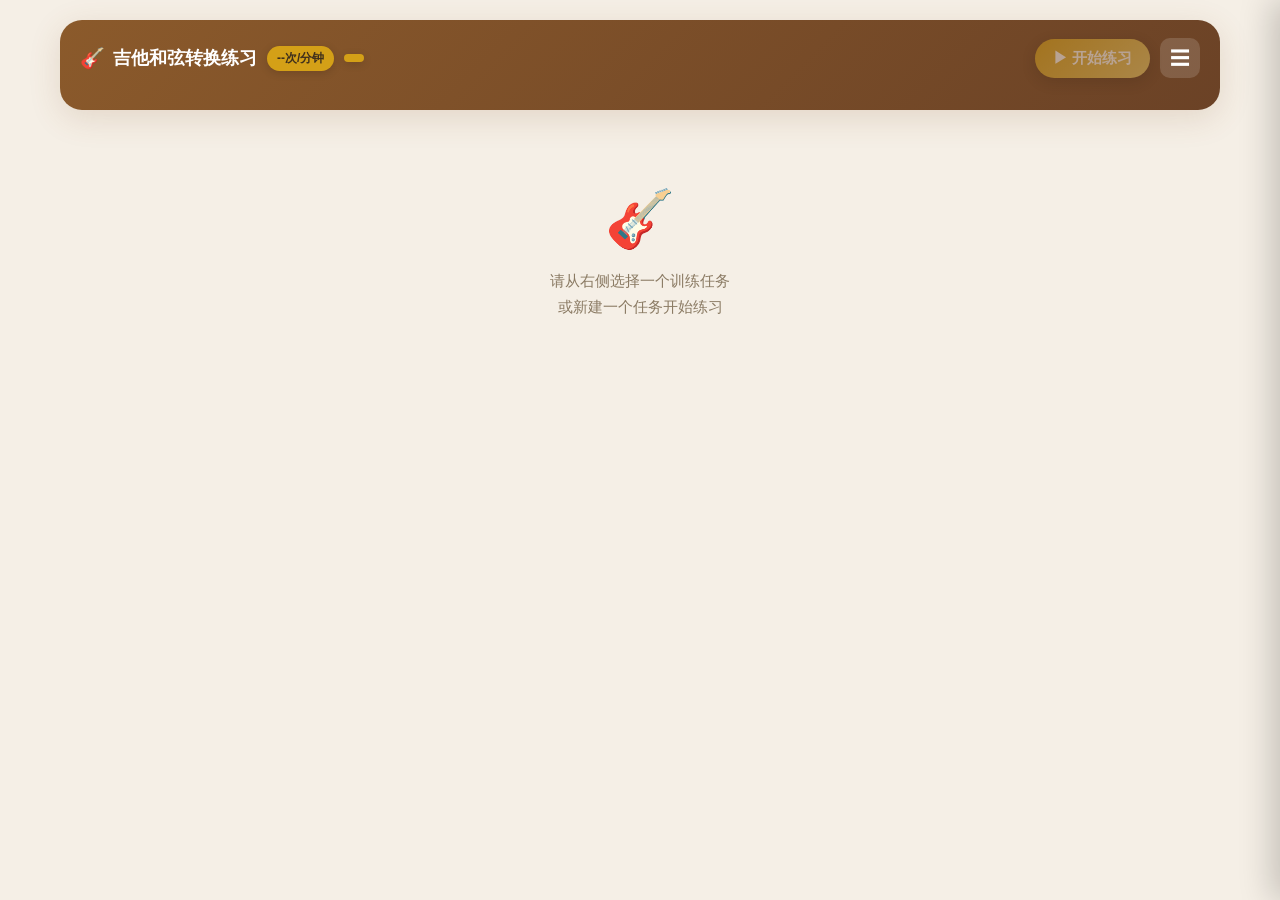
==== src/practice/index.html @ e713f9e7 "dev" ====
<!DOCTYPE html>
<html lang="zh-CN">
<head>
<meta charset="utf-8">
<meta name="viewport" content="width=device-width, initial-scale=1, maximum-scale=1, user-scalable=no, viewport-fit=cover">
<title>吉他和弦转换练习</title>
<link rel="stylesheet" href="css/style.css">
</head>
<body>
<div class="app">
  <!-- ===== 左侧主训练区 ===== -->
  <div class="main-panel">
    <!-- 导航栏 -->
    <div class="navbar">
      <div class="navbar-top">
        <div class="navbar-left">
          <div class="navbar-task-name" id="navbarTaskName">
            <span class="icon">🎸</span>
            <span class="name">吉他和弦转换练习</span>
          </div>
          <span class="speed-tag" id="speedTag">--次/分钟</span>
          <span class="speed-tag mode-tag" id="modeTag"></span>
        </div>

        <div class="navbar-actions">
          <button class="btn-start" id="startBtn" disabled>
            <span class="btn-text">▶ 开始练习</span>
          </button>
          <button class="hamburger" id="hamburgerBtn" title="任务列表">☰</button>
        </div>
      </div>

      <div id="previewSection">
        <div class="preview-label">转换序列</div>
        <div class="preview-list" id="previewList"></div>
      </div>

    </div>

    <!-- 内容区 -->
    <div class="content-area" id="contentArea">
      <div class="content-empty">
        <div class="big-icon">🎸</div>
        <p>请从右侧选择一个训练任务<br>或新建一个任务开始练习</p>
      </div>
    </div>
  </div>


  <!-- ===== 右侧任务面板 ===== -->
  <div class="side-panel" id="sidePanel">
    <div class="side-header">
      <h2>🎸 训练任务</h2>
      <div style="display:flex;gap:8px;align-items:center">
        <button class="btn-new" id="newTaskBtn">＋ 新建任务</button>
        <button class="btn-close-drawer" id="closeDrawerBtn">✕</button>
      </div>
    </div>
    <div class="task-list" id="taskList"></div>
    <div class="io-actions">
      <button id="exportBtn">⬇ 导出</button>
      <button id="importBtn">⬆ 导入</button>
      <input type="file" id="importFile" accept=".json" style="display:none">
    </div>
  </div>
</div>

<!-- ===== 任务编辑弹窗 ===== -->
<div class="modal-overlay" id="taskModal">
  <div class="modal">
    <div class="modal-header">
      <h3 id="modalTitle">新建任务</h3>
      <button class="modal-close" id="modalClose">✕</button>
    </div>
    <div class="modal-body">
      <!-- 任务名称 -->
      <div class="form-group">
        <label class="form-label">任务名称 <span class="req">*</span></label>
        <input type="text" class="input-field" id="f-name" placeholder="例如：C大调常用和弦练习">
      </div>

      <!-- 选择和弦 -->
      <div class="form-group">
        <label class="form-label">选择和弦 <span class="req">*</span></label>
        <div class="chord-selector" id="chordSelector"></div>
        <div class="form-hint">点击和弦选择，支持按调、按三和弦/七和弦分组全选</div>
      </div>

      <!-- 转换模式 -->
      <div class="form-group">
        <label class="form-label">转换模式</label>
        <div class="radio-group">
          <label class="radio-option"><input type="radio" name="f-mode" value="sequential" checked> 顺序转换</label>
          <label class="radio-option"><input type="radio" name="f-mode" value="random"> 随机转换</label>
        </div>
      </div>


      <!-- 编排顺序 -->
      <div class="form-group hidden-field" id="orderField">
        <label class="form-label">编排顺序</label>
        <div class="order-list" id="orderList"></div>
        <div class="form-hint">使用上下箭头调整和弦切换顺序</div>
      </div>

      <!-- 转换速度 -->
      <div class="form-group">
        <label class="form-label">转换速度（次/分钟）</label>
        <input type="number" class="input-field" id="f-speed" min="1" max="300" value="60">
        <div class="form-hint">设置每分钟转换多少次和弦</div>
      </div>

      <!-- 和弦转换预览 -->
      <div class="form-group">
        <label class="form-label">和弦转换预览</label>
        <div class="radio-group">
          <label class="radio-option"><input type="radio" name="f-preview" value="true" checked> 是</label>
          <label class="radio-option"><input type="radio" name="f-preview" value="false"> 否</label>
        </div>
      </div>

      <!-- 预览内容 -->

      <div class="form-group hidden-field" id="previewContentField">
        <label class="form-label">预览内容</label>
        <div class="checkbox-group" id="previewContentGroup">
          <label class="checkbox-item"><input type="checkbox" value="name" checked> 名称</label>
          <label class="checkbox-item"><input type="checkbox" value="fingering"> 指法</label>
        </div>
      </div>

      <!-- 显示和弦内容 -->
      <div class="form-group">
        <label class="form-label">显示和弦内容</label>
        <div class="radio-group vertical">
          <label class="radio-option"><input type="radio" name="f-displayMode" value="simple"> 简化（调式、级数、属性、名称）</label>
          <label class="radio-option"><input type="radio" name="f-displayMode" value="detail" checked> 详细</label>
        </div>
      </div>

      <!-- 选择具体内容 -->
      <div class="form-group hidden-field" id="displayContentFieldGroup">
        <label class="form-label">选择具体内容</label>
        <div class="checkbox-group vertical" id="displayContentField">
          <label class="checkbox-item"><input type="checkbox" value="basic" checked> 基本属性（调式、级数、属性、调式音阶）</label>
          <label class="checkbox-item"><input type="checkbox" value="detail" checked> 详细解析（构成音、根音、指法）</label>
          <label class="checkbox-item"><input type="checkbox" value="arpeggio" checked> 分解和弦</label>
        </div>
      </div>


    </div>
    <div class="modal-footer">
      <button class="btn-cancel" id="modalCancel">取消</button>
      <button class="btn-save" id="modalSave">保存任务</button>
    </div>
  </div>
</div>

<!-- 提示 toast -->
<div class="toast" id="toast"></div>

<script src="js/data.js"></script>
<script src="js/audio.js"></script>
<script src="js/app.js"></script>
</body>
</html>
---- src/practice/css/style.css ----
:root{
  --wood:#8B5A2B;--wood-dark:#6B4226;--wood-light:#A0522D;--amber:#D4A017;--amber-light:#E8C96A;
  --bg:#F5EFE6;--bg-warm:#EFE6D8;--card:#FFF8F0;--text:#3E2F1C;--text-secondary:#8A7A63;
  --green:#4C8C4A;--red:#C0392B;--shadow:0 4px 20px rgba(139,90,43,.10);--shadow-lg:0 8px 32px rgba(139,90,43,.16);
  --radius:16px;--radius-lg:22px;
}
*{box-sizing:border-box;margin:0;padding:0}
html,body{font-family:-apple-system,BlinkMacSystemFont,"PingFang SC","Hiragino Sans GB","Microsoft YaHei",sans-serif;color:var(--text);background:var(--bg);min-height:100vh;-webkit-font-smoothing:antialiased}
button{font-family:inherit;cursor:pointer;-webkit-tap-highlight-color:transparent}
input,select{font-family:inherit}
.app{max-width:1200px;margin:0 auto;min-height:100vh;display:flex;gap:20px;padding:20px}
@media(max-width:900px){.app{padding:12px;gap:12px}}
.main-panel{flex:1;min-width:0;display:flex;flex-direction:column;gap:16px}
@media(max-width:900px){.main-panel{width:100%}}
.panel{background:var(--card);border-radius:var(--radius-lg);box-shadow:var(--shadow);border:1px solid rgba(139,90,43,.12);padding:20px}
.panel-title{font-size:15px;font-weight:700;color:var(--wood-dark);display:flex;align-items:center;gap:8px;margin-bottom:14px}
.panel-title .dot{width:8px;height:8px;background:var(--amber);border-radius:50%;flex-shrink:0}
.navbar{background:linear-gradient(135deg,var(--wood) 0%,var(--wood-dark) 100%);border-radius:var(--radius-lg);padding:18px 20px;color:#fff;box-shadow:var(--shadow-lg)}
.navbar-top{display:flex;align-items:center;justify-content:space-between;gap:12px;margin-bottom:14px}
.navbar-left{display:flex;align-items:center;gap:10px;min-width:0;flex:1}
.navbar-task-name{font-size:18px;font-weight:800;display:flex;align-items:center;gap:8px;min-width:0;overflow:hidden;text-overflow:ellipsis;white-space:nowrap}
.navbar-task-name .icon{font-size:20px}
.navbar-task-name .name{overflow:hidden;text-overflow:ellipsis;white-space:nowrap}
.navbar-actions{display:flex;align-items:center;gap:10px;flex-shrink:0}
/* 转换速度 tag 标签 */
.speed-tag{flex-shrink:0;background:var(--amber);color:#3E2F1C;font-size:12px;font-weight:800;padding:4px 10px;border-radius:999px;white-space:nowrap;box-shadow:0 2px 8px rgba(0,0,0,.15)}

.hamburger{display:flex;background:rgba(255,255,255,.15);border:none;color:#fff;width:40px;height:40px;border-radius:10px;font-size:20px;align-items:center;justify-content:center;flex-shrink:0}
.hamburger:hover{background:rgba(255,255,255,.25)}


.preview-label{font-size:12px;color:rgba(255,255,255,.7);margin-bottom:8px;font-weight:600}
.preview-list{display:flex;gap:8px;overflow-x:auto;padding-bottom:4px}
.preview-list::-webkit-scrollbar{height:4px}
.preview-list::-webkit-scrollbar-thumb{background:rgba(255,255,255,.3);border-radius:4px}
.preview-item{flex-shrink:0;background:rgba(255,255,255,.12);border:2px solid transparent;border-radius:12px;padding:8px 10px;text-align:center;min-width:56px;transition:all .2s ease}
.preview-item.active{background:var(--amber);border-color:#fff;color:#3E2F1C}
.preview-item .p-name{font-size:15px;font-weight:800}
.preview-item .p-finger{font-size:11px;color:rgba(255,255,255,.85);margin-top:2px;font-family:monospace}
.preview-item.active .p-finger{color:#3E2F1C}
/* 预览项内的和弦图（缩小显示） */
.preview-item .p-finger .chord-diagram{width:64px;background:rgba(255,255,255,.15);border-color:rgba(255,255,255,.25);padding:2px}
.preview-item .p-finger .chord-diagram .cd-name{font-size:8px;fill:currentColor}
.preview-item .p-finger .chord-diagram .cd-nut{stroke:currentColor;stroke-width:3}
.preview-item .p-finger .chord-diagram .cd-fret{stroke:currentColor;stroke-width:1}
.preview-item .p-finger .chord-diagram .cd-string{stroke:currentColor;stroke-width:1}
.preview-item .p-finger .chord-diagram .cd-dot{fill:currentColor;stroke:currentColor}
.preview-item .p-finger .chord-diagram .cd-finger{font-size:6px;fill:var(--wood-dark)}
.preview-item .p-finger .chord-diagram .cd-xo{font-size:8px}
.preview-item .p-finger .chord-diagram .cd-fretnum{font-size:6px;fill:currentColor}
.content-area{flex:1;display:flex;flex-direction:column;gap:16px}
.content-empty{text-align:center;padding:60px 20px;color:var(--text-secondary)}
.content-empty .big-icon{font-size:56px;margin-bottom:16px}
.content-empty p{font-size:15px;line-height:1.7}
/* ===== 简化模式卡片（居中放大） ===== */
.simple-card{background:linear-gradient(135deg,var(--wood-light) 0%,var(--wood) 100%);border-radius:var(--radius-lg);color:#fff;box-shadow:var(--shadow-lg);padding:48px 32px;text-align:center;max-width:520px;margin:0 auto;width:100%}
.simple-card .simple-name{font-size:72px;font-weight:900;line-height:1;margin-bottom:20px}
.simple-card .simple-meta{display:flex;justify-content:center;gap:10px;flex-wrap:wrap}
.simple-card .simple-meta .tag{background:rgba(255,255,255,.2);padding:6px 14px;border-radius:999px;font-size:15px;font-weight:700}

/* ===== 基本属性卡片（顶部横向） ===== */
.basic-card{background:linear-gradient(135deg,var(--wood-light) 0%,var(--wood) 100%);border-radius:var(--radius-lg);color:#fff;box-shadow:var(--shadow);padding:20px}

.basic-card .basic-head{display:flex;align-items:center;gap:16px;flex-wrap:wrap}
.basic-card .chord-name{font-size:40px;font-weight:900;line-height:1}
.basic-card .chord-meta{font-size:13px;color:rgba(255,255,255,.9);line-height:1.6}
.basic-card .chord-meta .tag{display:inline-block;background:rgba(255,255,255,.2);padding:2px 8px;border-radius:6px;margin-right:6px;font-weight:600}
.basic-card .basic-scale{display:flex;align-items:center;gap:12px;margin-top:14px;padding-top:14px;border-top:1px solid rgba(255,255,255,.2);flex-wrap:wrap}
.basic-card .bs-label{font-size:13px;font-weight:700;color:rgba(255,255,255,.9);white-space:nowrap}
.basic-card .scale-chips{display:flex;flex-wrap:wrap;gap:6px}
.basic-card .scale-chip{background:rgba(255,255,255,.15);border:1px solid rgba(255,255,255,.25);border-radius:8px;padding:4px 10px;font-size:13px;font-weight:600;color:#fff}
.basic-card .scale-chip.root{background:var(--amber);color:#3E2F1C;border-color:var(--amber)}

/* ===== 详细解析 + 分解和弦 布局 ===== */
.detail-layout{display:grid;gap:16px;align-items:start}
.detail-layout.two{grid-template-columns:minmax(0,3fr) minmax(0,2fr)}
.detail-layout.single{grid-template-columns:1fr;max-width:640px;margin:0 auto;width:100%}
.dl-left{min-width:0}
.dl-right{min-width:0}
.dl-center{min-width:0}
@media(max-width:700px){.detail-layout.two{grid-template-columns:1fr}}
.info-card{background:var(--card);border-radius:var(--radius);box-shadow:var(--shadow);border:1px solid rgba(139,90,43,.12);padding:16px}
/* 详细解析卡片 */
.detail-card .detail-body{display:flex;flex-direction:column;gap:16px}
.detail-card .df-title,.detail-card .dt-title{font-size:13px;font-weight:700;color:var(--wood-dark);margin-bottom:8px}
.detail-card .detail-tones .tone-chips{display:flex;flex-wrap:wrap;gap:6px}
/* 分解和弦卡片 */
.arpeggio-card .arpeggio-list{display:flex;flex-direction:column;gap:10px}

.tone-chip .t-note{font-size:14px;font-weight:800;color:var(--wood-dark)}
.tone-chip .t-num{font-size:11px;color:var(--text-secondary)}
.root-display{display:flex;align-items:center;gap:14px}
.root-note{width:52px;height:52px;background:linear-gradient(135deg,var(--amber) 0%,var(--amber-light) 100%);border-radius:50%;display:flex;align-items:center;justify-content:center;font-size:22px;font-weight:900;color:#3E2F1C;box-shadow:0 4px 12px rgba(212,160,23,.3);flex-shrink:0}
.root-info{font-size:14px;line-height:1.6;flex:1;min-width:0}
.root-info .strong{font-weight:800;color:var(--wood-dark)}
/* 竖向根音弦位指示器：6根竖线，从左到右 6弦→1弦，从粗到细，根音弦高亮 */
.root-strings-v{display:flex;align-items:flex-end;gap:8px;padding:6px 4px}
.rsv-string{display:flex;flex-direction:column;align-items:center;gap:6px;flex:1;min-width:0}
.rsv-string .rsv-line{width:100%;height:64px;border-radius:4px;background:var(--bg-warm);border:1px solid rgba(139,90,43,.2);transition:all .2s ease}
/* 从粗到细：6弦最粗，1弦最细 */
.rsv-string:nth-child(1) .rsv-line{width:9px}
.rsv-string:nth-child(2) .rsv-line{width:8px}
.rsv-string:nth-child(3) .rsv-line{width:7px}
.rsv-string:nth-child(4) .rsv-line{width:6px}
.rsv-string:nth-child(5) .rsv-line{width:5px}
.rsv-string:nth-child(6) .rsv-line{width:4px}
.rsv-string .rsv-label{font-size:11px;font-weight:700;color:var(--text-secondary)}
.rsv-string.active .rsv-line{background:linear-gradient(135deg,var(--amber) 0%,var(--amber-light) 100%);border-color:var(--amber);box-shadow:0 2px 10px rgba(212,160,23,.5)}
.rsv-string.active .rsv-label{color:var(--wood-dark);font-weight:800}
.rsv-string .rsv-mark{font-size:16px;line-height:1;animation:pulse 1.2s ease-in-out infinite}
@keyframes pulse{0%,100%{transform:scale(1)}50%{transform:scale(1.25)}}
.root-tip{font-size:14px;font-weight:700;color:var(--wood-dark);background:var(--bg-warm);border:1px solid rgba(139,90,43,.15);border-radius:10px;padding:8px 12px;display:inline-block}
.root-tip .strong{color:var(--amber);font-size:16px}
/* 指法卡片内的根音区块 */
.fingering-root{margin-top:16px;padding-top:14px;border-top:1px dashed rgba(139,90,43,.2)}
.fingering-root .fr-title{font-size:13px;font-weight:700;color:var(--wood-dark);margin-bottom:10px;display:flex;align-items:center;gap:6px}


.fingering-wrap{display:flex;gap:20px;align-items:flex-start;flex-wrap:wrap}
.fingering-num{font-family:monospace;font-size:14px;font-weight:700;color:var(--wood-dark);background:var(--bg-warm);padding:6px 10px;border-radius:8px;border:1px solid rgba(139,90,43,.15)}
.fingering-num .muted{color:var(--text-secondary);font-weight:400}

/* ===== 标准和弦图（SVG） ===== */
.chord-diagram{width:150px;height:auto;flex-shrink:0;background:var(--bg-warm);border:1px solid rgba(139,90,43,.15);border-radius:12px;padding:4px}
.chord-diagram .cd-name{font-size:13px;font-weight:800;fill:var(--wood-dark)}
.chord-diagram .cd-nut{stroke:var(--wood-dark);stroke-width:4}
.chord-diagram .cd-fret{stroke:var(--wood-dark);stroke-width:1.5}
.chord-diagram .cd-string{stroke:var(--wood-dark);stroke-width:1.2}
.chord-diagram .cd-dot{fill:var(--wood);stroke:var(--wood-dark);stroke-width:1}
.chord-diagram .cd-finger{font-size:9px;font-weight:700;fill:#fff;text-anchor:middle}
.chord-diagram .cd-xo{font-size:13px;font-weight:700}
.chord-diagram .cd-x{fill:var(--red)}
.chord-diagram .cd-o{fill:var(--green)}
.chord-diagram .cd-fretnum{font-size:10px;font-weight:700;fill:var(--text-secondary)}
.fingering-legend{display:flex;flex-direction:column;gap:6px;font-size:12px;color:var(--text);line-height:1.5;padding-top:2px}
.fingering-legend .fl-title{font-size:13px;font-weight:800;color:var(--wood-dark);margin-bottom:2px}
.fingering-legend .fl-row{display:flex;align-items:center;gap:6px}
.fingering-legend .fl-sym{display:inline-flex;align-items:center;justify-content:center;min-width:18px;height:18px;border-radius:50%;font-size:11px;font-weight:700;background:var(--bg-warm);border:1px solid rgba(139,90,43,.2)}
.fingering-legend .fl-sym.cd-x{color:var(--red);background:transparent;border:none;font-size:13px}
.fingering-legend .fl-sym.cd-o{color:var(--green);background:transparent;border:none;font-size:13px}
.fingering-legend .fl-sym.cd-dot-s{color:var(--wood);background:transparent;border:none;font-size:13px}
.fingering-legend .fl-text{font-family:monospace;font-size:12px;color:var(--text-secondary);margin-top:4px;background:var(--bg-warm);padding:4px 8px;border-radius:6px;display:inline-block}

.arpeggio-list{display:flex;flex-direction:column;gap:10px}
.arpeggio-item{border:1px solid rgba(139,90,43,.15);border-radius:10px;padding:10px 12px;background:var(--bg-warm)}
.arpeggio-item .a-head{display:flex;align-items:center;justify-content:space-between;gap:8px;margin-bottom:6px}
.arpeggio-item .a-name{font-size:14px;font-weight:800;color:var(--wood-dark)}
.arpeggio-item .a-desc{font-size:12px;color:var(--text-secondary);line-height:1.5}
.play-btn{background:var(--wood);color:#fff;border:none;border-radius:8px;padding:6px 12px;font-size:13px;font-weight:700;display:flex;align-items:center;gap:4px;transition:all .2s ease;flex-shrink:0}
.play-btn:hover{background:var(--wood-dark)}
.play-btn.playing{background:var(--amber);color:#3E2F1C}
.btn-start{padding:10px 18px;font-size:15px;font-weight:800;color:#fff;background:linear-gradient(135deg,var(--amber) 0%,var(--amber-light) 100%);border:none;border-radius:999px;box-shadow:0 4px 14px rgba(0,0,0,.2);transition:all .3s ease;display:flex;align-items:center;justify-content:center;gap:6px;white-space:nowrap}
.btn-start:hover:not(:disabled){transform:translateY(-1px);box-shadow:0 6px 18px rgba(0,0,0,.25)}
.btn-start:active:not(:disabled){transform:translateY(0)}
.btn-start:disabled{opacity:.5;cursor:not-allowed}
.btn-start.paused{background:linear-gradient(135deg,var(--wood) 0%,var(--wood-dark) 100%);color:#fff}
.side-panel{position:fixed;top:0;right:0;bottom:0;width:340px;background:var(--bg);box-shadow:-8px 0 32px rgba(0,0,0,.2);padding:16px;transform:translateX(100%);transition:transform .3s ease;z-index:100;overflow-y:auto;display:flex;flex-direction:column;gap:16px}

.side-panel.open{transform:translateX(0)}
@media(max-width:600px){.side-panel{width:85%;max-width:340px}}

.side-header{display:flex;align-items:center;justify-content:space-between;gap:8px}
.side-header h2{font-size:18px;font-weight:800;color:var(--wood-dark);display:flex;align-items:center;gap:8px}
.btn-new{background:var(--wood);color:#fff;border:none;border-radius:10px;padding:8px 14px;font-size:14px;font-weight:700;display:flex;align-items:center;gap:4px;transition:all .2s ease}
.btn-new:hover{background:var(--wood-dark)}
.btn-close-drawer{display:flex;background:var(--bg-warm);border:1px solid rgba(139,90,43,.15);color:var(--text);width:36px;height:36px;border-radius:10px;font-size:18px;align-items:center;justify-content:center}
.btn-close-drawer:hover{background:var(--wood);color:#fff}

.task-list{display:flex;flex-direction:column;gap:10px}
.task-item{background:var(--card);border:2px solid rgba(139,90,43,.12);border-radius:var(--radius);padding:14px;cursor:pointer;transition:all .2s ease}
.task-item:hover{border-color:var(--wood-light)}
.task-item.active{border-color:var(--amber);background:#FFFDF6}
.task-item .t-head{display:flex;align-items:center;justify-content:space-between;gap:8px;margin-bottom:8px}
.task-item .t-name{font-size:15px;font-weight:800;color:var(--wood-dark);overflow:hidden;text-overflow:ellipsis;white-space:nowrap}
.task-item .t-actions{display:flex;gap:4px;flex-shrink:0}
.task-item .t-actions button{background:var(--bg-warm);border:1px solid rgba(139,90,43,.15);border-radius:8px;width:30px;height:30px;font-size:14px;color:var(--text-secondary);transition:all .2s ease}
.task-item .t-actions button:hover{background:var(--wood);color:#fff}
.task-item .t-actions button.del:hover{background:var(--red)}
.task-item .t-meta{font-size:12px;color:var(--text-secondary);line-height:1.6}
.task-item .t-meta .chips{display:flex;flex-wrap:wrap;gap:4px;margin-top:6px}
.task-item .t-meta .chip{background:var(--bg-warm);border-radius:6px;padding:2px 6px;font-size:11px;font-weight:600}
.task-empty{text-align:center;padding:40px 20px;color:var(--text-secondary);font-size:14px;line-height:1.7}
.task-empty .icon{font-size:40px;margin-bottom:10px}
.io-actions{display:flex;gap:8px}
.io-actions button{flex:1;background:var(--bg-warm);border:1px solid rgba(139,90,43,.2);border-radius:10px;padding:10px;font-size:13px;font-weight:700;color:var(--wood-dark);transition:all .2s ease}
.io-actions button:hover{background:var(--wood);color:#fff}
.modal-overlay{position:fixed;top:0;left:0;right:0;bottom:0;background:rgba(62,47,28,.5);z-index:200;display:none;align-items:center;justify-content:center;padding:16px}
.modal-overlay.open{display:flex}
.modal{background:var(--card);border-radius:var(--radius-lg);width:100%;max-width:560px;max-height:90vh;overflow-y:auto;box-shadow:var(--shadow-lg);animation:fadeInUp .3s ease}
@keyframes fadeInUp{from{opacity:0;transform:translateY(24px)}to{opacity:1;transform:translateY(0)}}
.modal-header{position:sticky;top:0;background:var(--card);padding:18px 20px;border-bottom:1px solid rgba(139,90,43,.12);display:flex;align-items:center;justify-content:space-between;z-index:2}
.modal-header h3{font-size:18px;font-weight:800;color:var(--wood-dark)}
.modal-close{background:var(--bg-warm);border:none;border-radius:8px;width:32px;height:32px;font-size:16px;color:var(--text-secondary)}
.modal-body{padding:20px}
.modal-footer{position:sticky;bottom:0;background:var(--card);padding:16px 20px;border-top:1px solid rgba(139,90,43,.12);display:flex;gap:12px}
.modal-footer button{flex:1;padding:12px;border-radius:12px;font-size:15px;font-weight:700;border:none}
.btn-save{background:var(--wood);color:#fff}
.btn-save:hover{background:var(--wood-dark)}
.btn-cancel{background:var(--bg-warm);color:var(--text);border:1px solid rgba(139,90,43,.15)!important}
.form-group{margin-bottom:18px}
.form-label{display:block;font-size:14px;font-weight:700;color:var(--text);margin-bottom:8px}
.form-label .req{color:var(--red)}
.form-hint{font-size:12px;color:var(--text-secondary);margin-top:4px;line-height:1.5}
.input-field{width:100%;padding:12px 14px;font-size:15px;font-weight:500;color:var(--text);background:var(--bg);border:2px solid #E8E0D2;border-radius:12px;outline:none;transition:border-color .2s ease,box-shadow .2s ease}
.input-field:focus{border-color:var(--wood-light);box-shadow:0 0 0 3px rgba(139,90,43,.1)}
.radio-group{display:flex;gap:16px}
.radio-group.vertical{flex-direction:column;gap:10px}
.radio-option{display:flex;align-items:center;gap:6px;cursor:pointer;font-size:14px}
.radio-option input{accent-color:var(--wood);width:16px;height:16px}
.chord-selector{border:1px solid rgba(139,90,43,.15);border-radius:12px;overflow:hidden}
.cs-group{border-bottom:1px solid rgba(139,90,43,.1)}
.cs-group:last-child{border-bottom:none}
.cs-group-head{display:flex;align-items:center;justify-content:space-between;padding:10px 12px;background:var(--bg-warm);cursor:pointer}
.cs-group-head .g-label{font-size:13px;font-weight:700;color:var(--wood-dark)}
.cs-group-head .g-label .g-sub{font-size:11px;color:var(--text-secondary);font-weight:400;margin-left:6px}
.cs-group-head .g-select-all{font-size:12px;color:var(--wood);font-weight:700}

/* ===== 子组（三和弦/七和弦） ===== */
.cs-subgroup{border-top:1px dashed rgba(139,90,43,.12)}
.cs-subgroup-head{display:flex;align-items:center;justify-content:space-between;padding:8px 12px 0}
.cs-subgroup-head .sg-label{font-size:12px;font-weight:700;color:var(--text-secondary)}
.cs-subgroup-head .g-select-all{font-size:12px;color:var(--wood);font-weight:700}

/* 全选按钮状态 */
.g-select-all{cursor:pointer;user-select:none;padding:2px 6px;border-radius:6px;transition:all .15s ease}
.g-select-all:hover{background:rgba(139,90,43,.1)}
.g-select-all.sg-all{color:var(--green);font-weight:800}
.g-select-all.sg-part{color:var(--amber);font-weight:800}
.g-select-all.sg-none{color:var(--text-secondary);font-weight:600}

.cs-chords{display:flex;flex-wrap:wrap;gap:6px;padding:10px 12px}
.cs-chord{border:2px solid rgba(139,90,43,.2);background:var(--card);border-radius:8px;padding:6px 12px;font-size:14px;font-weight:700;color:var(--text);cursor:pointer;transition:all .15s ease;user-select:none}
.cs-chord.selected{background:var(--wood);border-color:var(--wood);color:#fff}
.cs-chord:hover{border-color:var(--wood-light)}
.order-list{display:flex;flex-direction:column;gap:6px}
.order-item{display:flex;align-items:center;gap:8px;background:var(--bg-warm);border:1px solid rgba(139,90,43,.15);border-radius:10px;padding:8px 10px}
.order-item .o-index{width:24px;height:24px;background:var(--wood);color:#fff;border-radius:50%;display:flex;align-items:center;justify-content:center;font-size:12px;font-weight:700;flex-shrink:0}
.order-item .o-name{flex:1;font-size:14px;font-weight:700}
.order-item .o-arrows{display:flex;gap:4px}
.order-item .o-arrows button{background:var(--card);border:1px solid rgba(139,90,43,.2);border-radius:6px;width:28px;height:28px;font-size:13px;color:var(--wood-dark)}
.order-item .o-arrows button:disabled{opacity:.3;cursor:not-allowed}
.order-empty{font-size:13px;color:var(--text-secondary);padding:8px}
.checkbox-group{display:flex;flex-wrap:wrap;gap:8px}
.checkbox-group.vertical{flex-direction:column;align-items:stretch}
.checkbox-group.vertical .checkbox-item{width:100%}
.checkbox-item{display:flex;align-items:center;gap:6px;background:var(--bg-warm);border:1px solid rgba(139,90,43,.15);border-radius:8px;padding:8px 12px;font-size:13px;font-weight:600;cursor:pointer;user-select:none}

.checkbox-item input{accent-color:var(--wood);width:15px;height:15px}
.checkbox-item.checked{background:var(--wood);color:#fff;border-color:var(--wood)}
.checkbox-item.checked input{accent-color:#fff}
.hidden-field{display:none}
.toast{position:fixed;top:20px;left:50%;transform:translateX(-50%);background:var(--wood-dark);color:#fff;padding:12px 20px;border-radius:12px;font-size:14px;font-weight:600;box-shadow:var(--shadow-lg);z-index:300;opacity:0;transition:opacity .3s ease;pointer-events:none;max-width:90%;text-align:center}
.toast.show{opacity:1}
.toast.error{background:var(--red)}
@media(max-width:600px){.panel{padding:14px}.chord-hero .chord-name{font-size:32px}.navbar{padding:14px 16px}}
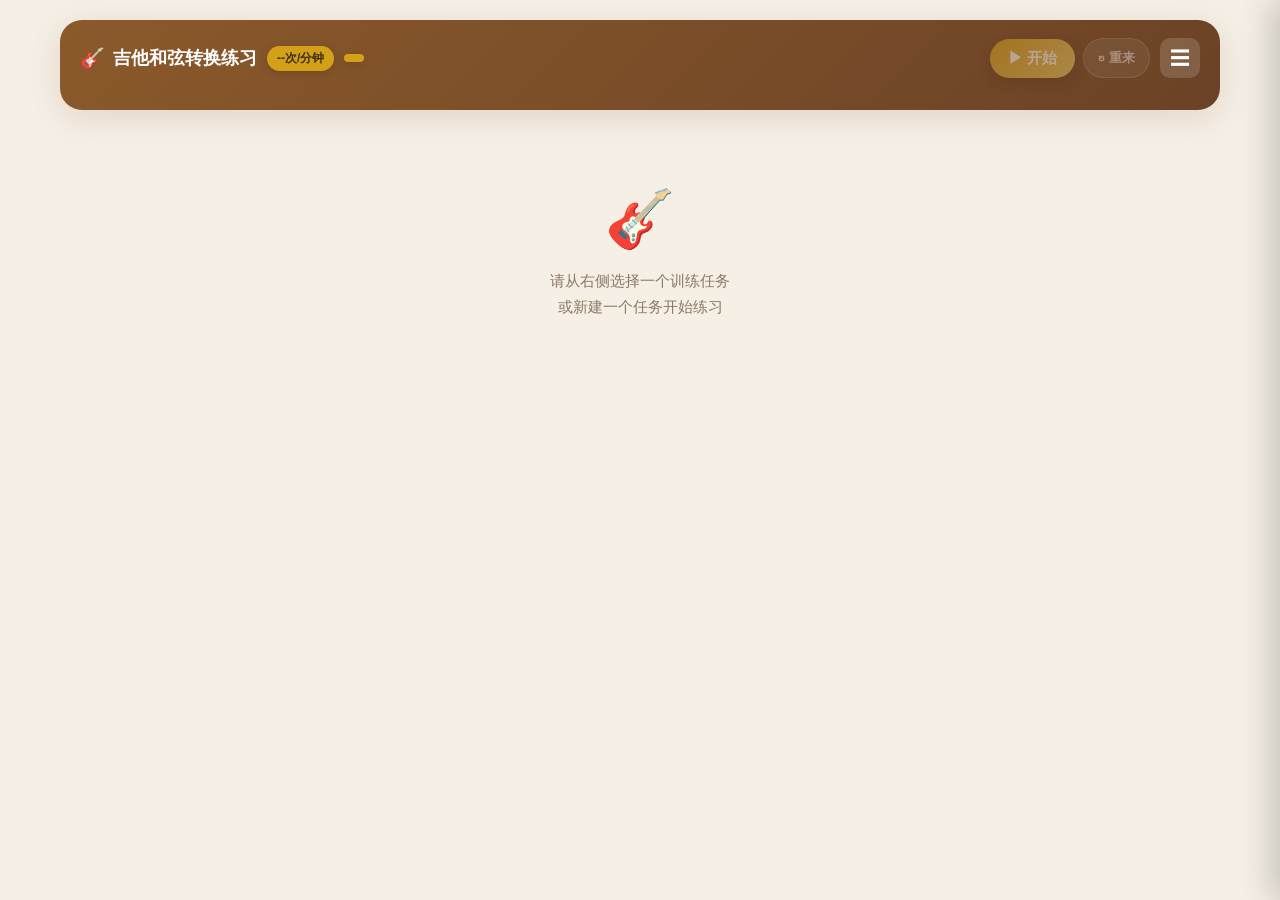
==== commit 0c8ece60: "dev" ====
--- a/src/practice/index.html
+++ b/src/practice/index.html
@@ -23,9 +23,12 @@
         </div>
 
         <div class="navbar-actions">
-          <button class="btn-start" id="startBtn" disabled>
-            <span class="btn-text">▶ 开始练习</span>
-          </button>
+          <div class="control-group">
+            <button class="btn-start" id="startBtn" disabled>
+              <span class="btn-text">▶ 开始</span>
+            </button>
+            <button class="btn-restart" id="restartBtn" disabled title="重新开始">↻ 重来</button>
+          </div>
           <button class="hamburger" id="hamburgerBtn" title="任务列表">☰</button>
         </div>
       </div>
@@ -64,6 +67,9 @@
     </div>
   </div>
 </div>
+
+<!-- 抽屉遮罩：点击任务栏以外区域关闭 -->
+<div class="drawer-backdrop" id="drawerBackdrop"></div>
 
 <!-- ===== 任务编辑弹窗 ===== -->
 <div class="modal-overlay" id="taskModal">
@@ -133,7 +139,7 @@
       <div class="form-group">
         <label class="form-label">显示和弦内容</label>
         <div class="radio-group vertical">
-          <label class="radio-option"><input type="radio" name="f-displayMode" value="simple"> 简化（调式、级数、属性、名称）</label>
+          <label class="radio-option"><input type="radio" name="f-displayMode" value="simple"> 简化（调式、级数、属性、名称、组成音、根音所在弦）</label>
           <label class="radio-option"><input type="radio" name="f-displayMode" value="detail" checked> 详细</label>
         </div>
       </div>
@@ -142,8 +148,8 @@
       <div class="form-group hidden-field" id="displayContentFieldGroup">
         <label class="form-label">选择具体内容</label>
         <div class="checkbox-group vertical" id="displayContentField">
-          <label class="checkbox-item"><input type="checkbox" value="basic" checked> 基本属性（调式、级数、属性、调式音阶）</label>
-          <label class="checkbox-item"><input type="checkbox" value="detail" checked> 详细解析（构成音、根音、指法）</label>
+          <label class="checkbox-item"><input type="checkbox" value="basic" checked> 基本属性（调式、级数、属性、调式音阶、构成音）</label>
+          <label class="checkbox-item"><input type="checkbox" value="detail" checked> 详细解析（根音、指法）</label>
           <label class="checkbox-item"><input type="checkbox" value="arpeggio" checked> 分解和弦</label>
         </div>
       </div>
--- a/src/practice/css/style.css
+++ b/src/practice/css/style.css
@@ -16,7 +16,7 @@
 .panel-title{font-size:15px;font-weight:700;color:var(--wood-dark);display:flex;align-items:center;gap:8px;margin-bottom:14px}
 .panel-title .dot{width:8px;height:8px;background:var(--amber);border-radius:50%;flex-shrink:0}
 .navbar{background:linear-gradient(135deg,var(--wood) 0%,var(--wood-dark) 100%);border-radius:var(--radius-lg);padding:18px 20px;color:#fff;box-shadow:var(--shadow-lg)}
-.navbar-top{display:flex;align-items:center;justify-content:space-between;gap:12px;margin-bottom:14px}
+.navbar-top{display:flex;align-items:center;justify-content:space-between;gap:12px;margin-bottom:14px;flex-wrap:wrap}
 .navbar-left{display:flex;align-items:center;gap:10px;min-width:0;flex:1}
 .navbar-task-name{font-size:18px;font-weight:800;display:flex;align-items:center;gap:8px;min-width:0;overflow:hidden;text-overflow:ellipsis;white-space:nowrap}
 .navbar-task-name .icon{font-size:20px}
@@ -30,50 +30,66 @@
 
 
 .preview-label{font-size:12px;color:rgba(255,255,255,.7);margin-bottom:8px;font-weight:600}
-.preview-list{display:flex;gap:8px;overflow-x:auto;padding-bottom:4px}
+.preview-list{display:flex;gap:8px;overflow-x:auto;padding-bottom:4px;cursor:grab;touch-action:pan-y;user-select:none}
+.preview-list.dragging{cursor:grabbing}
 .preview-list::-webkit-scrollbar{height:4px}
 .preview-list::-webkit-scrollbar-thumb{background:rgba(255,255,255,.3);border-radius:4px}
-.preview-item{flex-shrink:0;background:rgba(255,255,255,.12);border:2px solid transparent;border-radius:12px;padding:8px 10px;text-align:center;min-width:56px;transition:all .2s ease}
+.preview-item{flex-shrink:0;background:rgba(255,255,255,.12);border:2px solid transparent;border-radius:12px;padding:8px 10px;text-align:center;min-width:56px;transition:all .2s ease;cursor:pointer}
+.preview-item:hover:not(.active){border-color:rgba(255,255,255,.45);transform:translateY(-1px)}
 .preview-item.active{background:var(--amber);border-color:#fff;color:#3E2F1C}
 .preview-item .p-name{font-size:15px;font-weight:800}
 .preview-item .p-finger{font-size:11px;color:rgba(255,255,255,.85);margin-top:2px;font-family:monospace}
 .preview-item.active .p-finger{color:#3E2F1C}
 /* 预览项内的和弦图（缩小显示） */
 .preview-item .p-finger .chord-diagram{width:64px;background:rgba(255,255,255,.15);border-color:rgba(255,255,255,.25);padding:2px}
-.preview-item .p-finger .chord-diagram .cd-name{font-size:8px;fill:currentColor}
 .preview-item .p-finger .chord-diagram .cd-nut{stroke:currentColor;stroke-width:3}
 .preview-item .p-finger .chord-diagram .cd-fret{stroke:currentColor;stroke-width:1}
 .preview-item .p-finger .chord-diagram .cd-string{stroke:currentColor;stroke-width:1}
 .preview-item .p-finger .chord-diagram .cd-dot{fill:currentColor;stroke:currentColor}
 .preview-item .p-finger .chord-diagram .cd-finger{font-size:6px;fill:var(--wood-dark)}
 .preview-item .p-finger .chord-diagram .cd-xo{font-size:8px}
-.preview-item .p-finger .chord-diagram .cd-fretnum{font-size:6px;fill:currentColor}
 .content-area{flex:1;display:flex;flex-direction:column;gap:16px}
 .content-empty{text-align:center;padding:60px 20px;color:var(--text-secondary)}
 .content-empty .big-icon{font-size:56px;margin-bottom:16px}
 .content-empty p{font-size:15px;line-height:1.7}
-/* ===== 简化模式卡片（居中放大） ===== */
-.simple-card{background:linear-gradient(135deg,var(--wood-light) 0%,var(--wood) 100%);border-radius:var(--radius-lg);color:#fff;box-shadow:var(--shadow-lg);padding:48px 32px;text-align:center;max-width:520px;margin:0 auto;width:100%}
-.simple-card .simple-name{font-size:72px;font-weight:900;line-height:1;margin-bottom:20px}
-.simple-card .simple-meta{display:flex;justify-content:center;gap:10px;flex-wrap:wrap}
-.simple-card .simple-meta .tag{background:rgba(255,255,255,.2);padding:6px 14px;border-radius:999px;font-size:15px;font-weight:700}
-
-/* ===== 基本属性卡片（顶部横向） ===== */
+/* ===== 简化模式卡片（居中放大 · 精致排版） ===== */
+.simple-card{position:relative;background:linear-gradient(160deg,var(--wood-light) 0%,var(--wood) 48%,var(--wood-dark) 100%);border-radius:28px;color:#fff;box-shadow:0 18px 44px rgba(107,66,38,.32);padding:52px 40px 40px;text-align:center;max-width:680px;margin:10px auto;width:100%;border:1px solid rgba(255,255,255,.14);overflow:hidden;isolation:isolate}
+.simple-card::before{content:'🎸';position:absolute;top:16px;left:20px;font-size:26px;opacity:.4;z-index:0}
+.simple-card::after{content:'';position:absolute;top:-90px;right:-70px;width:240px;height:240px;border-radius:50%;background:rgba(255,255,255,.07);z-index:0}
+.simple-card>*{position:relative;z-index:1}
+.simple-card .simple-name{font-size:104px;font-weight:900;line-height:1.06;letter-spacing:2px;text-shadow:0 8px 28px rgba(0,0,0,.28),0 2px 0 rgba(255,255,255,.18);margin-bottom:26px}
+.simple-card .simple-name .note-acc{color:var(--amber-light)}
+.simple-card .simple-name .note-suffix{font-size:.5em;font-weight:800}
+.simple-card .simple-meta{display:flex;justify-content:center;gap:10px;flex-wrap:wrap;margin-bottom:26px}
+.simple-card .simple-meta .tag{background:rgba(255,255,255,.16);border:1px solid rgba(255,255,255,.25);padding:7px 16px;border-radius:999px;font-size:14px;font-weight:700;backdrop-filter:blur(4px)}
+.simple-card .simple-divider{width:72px;height:2px;background:rgba(255,255,255,.3);margin:0 auto 24px;border-radius:2px}
+.simple-card .simple-tones{display:flex;align-items:center;justify-content:center;gap:12px;flex-wrap:wrap;margin-bottom:18px}
+.simple-card .simple-tones .st-label{font-size:13px;font-weight:700;color:rgba(255,255,255,.85)}
+.simple-card .st-chips{display:flex;gap:8px;flex-wrap:wrap;justify-content:center}
+.simple-card .st-chip{background:rgba(255,255,255,.2);border:1px solid rgba(255,255,255,.28);border-radius:10px;padding:4px 12px;font-size:17px;font-weight:800}
+.simple-card .simple-root{display:inline-flex;align-items:center;gap:8px;background:rgba(0,0,0,.18);border:1px solid rgba(255,255,255,.18);border-radius:999px;padding:9px 20px;font-size:14px;font-weight:700}
+.simple-card .simple-root .sr-str{color:var(--amber-light)}
+.simple-card .simple-root .sr-note{color:var(--amber-light);font-weight:900;margin-left:4px}
+@media(max-width:600px){.simple-card{padding:40px 20px 32px}.simple-card .simple-name{font-size:76px}}
+
+/* ===== 基本属性卡片（顶部横向 · 左右结构） ===== */
 .basic-card{background:linear-gradient(135deg,var(--wood-light) 0%,var(--wood) 100%);border-radius:var(--radius-lg);color:#fff;box-shadow:var(--shadow);padding:20px}
-
-.basic-card .basic-head{display:flex;align-items:center;gap:16px;flex-wrap:wrap}
-.basic-card .chord-name{font-size:40px;font-weight:900;line-height:1}
-.basic-card .chord-meta{font-size:13px;color:rgba(255,255,255,.9);line-height:1.6}
-.basic-card .chord-meta .tag{display:inline-block;background:rgba(255,255,255,.2);padding:2px 8px;border-radius:6px;margin-right:6px;font-weight:600}
-.basic-card .basic-scale{display:flex;align-items:center;gap:12px;margin-top:14px;padding-top:14px;border-top:1px solid rgba(255,255,255,.2);flex-wrap:wrap}
+.basic-card .basic-layout{display:grid;grid-template-columns:200px 1fr;gap:24px;align-items:center}
+.basic-card .chord-name{font-size:64px;font-weight:900;line-height:1;text-align:center;text-shadow:0 4px 16px rgba(0,0,0,.2)}
+.basic-card .basic-right{display:flex;flex-direction:column;gap:10px;min-width:0}
+.basic-card .basic-scale{display:flex;align-items:center;gap:12px;flex-wrap:wrap}
+.basic-card .basic-tones{display:flex;align-items:center;gap:8px;flex-wrap:wrap}
 .basic-card .bs-label{font-size:13px;font-weight:700;color:rgba(255,255,255,.9);white-space:nowrap}
 .basic-card .scale-chips{display:flex;flex-wrap:wrap;gap:6px}
 .basic-card .scale-chip{background:rgba(255,255,255,.15);border:1px solid rgba(255,255,255,.25);border-radius:8px;padding:4px 10px;font-size:13px;font-weight:600;color:#fff}
 .basic-card .scale-chip.root{background:var(--amber);color:#3E2F1C;border-color:var(--amber)}
+.basic-card .chord-meta{font-size:13px;color:rgba(255,255,255,.9);line-height:1.6}
+.basic-card .chord-meta .tag{display:inline-block;background:rgba(255,255,255,.2);padding:2px 8px;border-radius:6px;margin-right:6px;font-weight:600}
+@media(max-width:700px){.basic-card .basic-layout{grid-template-columns:1fr;gap:14px}.basic-card .chord-name{font-size:48px}}
 
 /* ===== 详细解析 + 分解和弦 布局 ===== */
 .detail-layout{display:grid;gap:16px;align-items:start}
-.detail-layout.two{grid-template-columns:minmax(0,3fr) minmax(0,2fr)}
+.detail-layout.two{grid-template-columns:minmax(0,2fr) minmax(0,1fr)}
 .detail-layout.single{grid-template-columns:1fr;max-width:640px;margin:0 auto;width:100%}
 .dl-left{min-width:0}
 .dl-right{min-width:0}
@@ -82,38 +98,44 @@
 .info-card{background:var(--card);border-radius:var(--radius);box-shadow:var(--shadow);border:1px solid rgba(139,90,43,.12);padding:16px}
 /* 详细解析卡片 */
 .detail-card .detail-body{display:flex;flex-direction:column;gap:16px}
-.detail-card .df-title,.detail-card .dt-title{font-size:13px;font-weight:700;color:var(--wood-dark);margin-bottom:8px}
-.detail-card .detail-tones .tone-chips{display:flex;flex-wrap:wrap;gap:6px}
+.detail-card .df-title{font-size:15px;font-weight:800;color:var(--wood-dark);flex-shrink:0}
+.detail-card .df-head{display:flex;align-items:center;gap:10px;flex-wrap:wrap;margin-bottom:10px;padding-bottom:10px;border-bottom:1px dashed rgba(139,90,43,.15)}
+/* 指法卡片内部两列：左=指法图+说明，右=和弦音位指板（高度并排不叠加） */
+.detail-card .detail-cols{display:grid;grid-template-columns:minmax(0,1fr) minmax(0,1.1fr);gap:16px;align-items:start}
+@media(max-width:700px){.detail-card .detail-cols{grid-template-columns:1fr}}
 /* 分解和弦卡片 */
 .arpeggio-card .arpeggio-list{display:flex;flex-direction:column;gap:10px}
 
+.tone-chip{display:inline-flex;align-items:center;gap:5px;background:var(--bg-warm);border:1px solid rgba(139,90,43,.18);border-radius:999px;padding:3px 10px}
 .tone-chip .t-note{font-size:14px;font-weight:800;color:var(--wood-dark)}
 .tone-chip .t-num{font-size:11px;color:var(--text-secondary)}
 .root-display{display:flex;align-items:center;gap:14px}
 .root-note{width:52px;height:52px;background:linear-gradient(135deg,var(--amber) 0%,var(--amber-light) 100%);border-radius:50%;display:flex;align-items:center;justify-content:center;font-size:22px;font-weight:900;color:#3E2F1C;box-shadow:0 4px 12px rgba(212,160,23,.3);flex-shrink:0}
 .root-info{font-size:14px;line-height:1.6;flex:1;min-width:0}
 .root-info .strong{font-weight:800;color:var(--wood-dark)}
-/* 竖向根音弦位指示器：6根竖线，从左到右 6弦→1弦，从粗到细，根音弦高亮 */
-.root-strings-v{display:flex;align-items:flex-end;gap:8px;padding:6px 4px}
-.rsv-string{display:flex;flex-direction:column;align-items:center;gap:6px;flex:1;min-width:0}
-.rsv-string .rsv-line{width:100%;height:64px;border-radius:4px;background:var(--bg-warm);border:1px solid rgba(139,90,43,.2);transition:all .2s ease}
-/* 从粗到细：6弦最粗，1弦最细 */
-.rsv-string:nth-child(1) .rsv-line{width:9px}
-.rsv-string:nth-child(2) .rsv-line{width:8px}
-.rsv-string:nth-child(3) .rsv-line{width:7px}
-.rsv-string:nth-child(4) .rsv-line{width:6px}
-.rsv-string:nth-child(5) .rsv-line{width:5px}
-.rsv-string:nth-child(6) .rsv-line{width:4px}
-.rsv-string .rsv-label{font-size:11px;font-weight:700;color:var(--text-secondary)}
-.rsv-string.active .rsv-line{background:linear-gradient(135deg,var(--amber) 0%,var(--amber-light) 100%);border-color:var(--amber);box-shadow:0 2px 10px rgba(212,160,23,.5)}
-.rsv-string.active .rsv-label{color:var(--wood-dark);font-weight:800}
-.rsv-string .rsv-mark{font-size:16px;line-height:1;animation:pulse 1.2s ease-in-out infinite}
-@keyframes pulse{0%,100%{transform:scale(1)}50%{transform:scale(1.25)}}
-.root-tip{font-size:14px;font-weight:700;color:var(--wood-dark);background:var(--bg-warm);border:1px solid rgba(139,90,43,.15);border-radius:10px;padding:8px 12px;display:inline-block}
-.root-tip .strong{color:var(--amber);font-size:16px}
-/* 指法卡片内的根音区块 */
-.fingering-root{margin-top:16px;padding-top:14px;border-top:1px dashed rgba(139,90,43,.2)}
-.fingering-root .fr-title{font-size:13px;font-weight:700;color:var(--wood-dark);margin-bottom:10px;display:flex;align-items:center;gap:6px}
+/* ===== 和弦音位指板（根音区，固定 0-8 品） ===== */
+.rf-board{width:100%;max-width:280px;display:block;margin:0 auto;background:var(--bg-warm);border:1px solid rgba(139,90,43,.15);border-radius:12px;padding:6px 8px}
+.rf-string{stroke:var(--wood);stroke-linecap:round}
+.rf-string.root{stroke:var(--amber);filter:drop-shadow(0 0 2px rgba(212,160,23,.7))}
+.rf-string.muted{stroke:rgba(138,122,99,.5)}
+.rf-nut{stroke:var(--wood-dark);stroke-width:4}
+.rf-fret{stroke:rgba(139,90,43,.25);stroke-width:1.2}
+.rf-note{font-size:12px;font-weight:400;fill:var(--text-secondary)}
+.rf-note.tone{font-weight:800;fill:var(--wood-dark)}
+.rf-note.root{font-weight:900;fill:#3E2F1C}
+.rf-acc{font-size:.72em}
+.rf-rootbadge{fill:var(--amber);stroke:var(--wood-dark);stroke-width:1}
+.rf-tonebadge{fill:rgba(212,160,23,.16);stroke:var(--amber);stroke-width:1.2}
+.rf-range{fill:rgba(212,160,23,.10);stroke:var(--amber);stroke-width:1.5;rx:8}
+.rf-x{font-size:13px;font-weight:700;fill:rgba(138,122,99,.6)}
+.rf-fretnum{font-size:10px;font-weight:700;fill:var(--text-secondary)}
+.rf-strlabel{font-size:11px;font-weight:700;fill:var(--text-secondary)}
+.rf-strlabel.root{fill:var(--wood-dark);font-weight:900}
+.tag[title]{cursor:help}
+.simple-card [title]{cursor:help}
+.tone-chip[title]{cursor:help}
+/* 指法卡片右列：和弦音位（根音） */
+.fingering-root .fr-title{font-size:15px;font-weight:800;color:var(--wood-dark);margin-bottom:12px;display:flex;align-items:center;gap:6px}
 
 
 .fingering-wrap{display:flex;gap:20px;align-items:flex-start;flex-wrap:wrap}
@@ -132,6 +154,21 @@
 .chord-diagram .cd-x{fill:var(--red)}
 .chord-diagram .cd-o{fill:var(--green)}
 .chord-diagram .cd-fretnum{font-size:10px;font-weight:700;fill:var(--text-secondary)}
+.chord-diagram .cd-acc{font-size:.8em}
+.chord-diagram .cd-suffix{font-size:.72em}
+/* 1弦→6弦 方向箭头与弦名标注 */
+.chord-diagram .cd-arrow{stroke:var(--text-secondary);stroke-width:1.2;fill:none}
+.chord-diagram .cd-arrow-head{fill:var(--text-secondary)}
+.chord-diagram .cd-stringtag{font-size:9px;font-weight:600;fill:var(--text-secondary)}
+/* 预览缩略图隐藏箭头/品号/弦名标注，避免小图杂乱 */
+.preview-item .chord-diagram .cd-arrow,
+.preview-item .chord-diagram .cd-arrow-head,
+.preview-item .chord-diagram .cd-stringtag,
+.preview-item .chord-diagram .cd-fretnum{display:none}
+/* 音名/和弦名中的升降号：位于基础字母左上角，不放在右边 */
+.note-w{position:relative;display:inline-block;white-space:nowrap}
+.note-acc{position:absolute;left:-.5em;top:-.38em;font-size:.8em;font-weight:700;line-height:1;pointer-events:none}
+.basic-card .chord-name .note-suffix{font-size:.55em;font-weight:800}
 .fingering-legend{display:flex;flex-direction:column;gap:6px;font-size:12px;color:var(--text);line-height:1.5;padding-top:2px}
 .fingering-legend .fl-title{font-size:13px;font-weight:800;color:var(--wood-dark);margin-bottom:2px}
 .fingering-legend .fl-row{display:flex;align-items:center;gap:6px}
@@ -149,11 +186,18 @@
 .play-btn{background:var(--wood);color:#fff;border:none;border-radius:8px;padding:6px 12px;font-size:13px;font-weight:700;display:flex;align-items:center;gap:4px;transition:all .2s ease;flex-shrink:0}
 .play-btn:hover{background:var(--wood-dark)}
 .play-btn.playing{background:var(--amber);color:#3E2F1C}
-.btn-start{padding:10px 18px;font-size:15px;font-weight:800;color:#fff;background:linear-gradient(135deg,var(--amber) 0%,var(--amber-light) 100%);border:none;border-radius:999px;box-shadow:0 4px 14px rgba(0,0,0,.2);transition:all .3s ease;display:flex;align-items:center;justify-content:center;gap:6px;white-space:nowrap}
+.control-group{display:flex;gap:8px;align-items:center;flex-shrink:0}
+.btn-start{padding:10px 18px;font-size:15px;font-weight:800;color:#fff;background:linear-gradient(135deg,var(--amber) 0%,var(--amber-light) 100%);border:none;border-radius:999px;box-shadow:0 4px 14px rgba(0,0,0,.2);transition:all .3s ease;display:flex;align-items:center;justify-content:center;gap:6px;white-space:nowrap;flex-shrink:0}
 .btn-start:hover:not(:disabled){transform:translateY(-1px);box-shadow:0 6px 18px rgba(0,0,0,.25)}
 .btn-start:active:not(:disabled){transform:translateY(0)}
 .btn-start:disabled{opacity:.5;cursor:not-allowed}
 .btn-start.paused{background:linear-gradient(135deg,var(--wood) 0%,var(--wood-dark) 100%);color:#fff}
+.btn-start.resuming{background:linear-gradient(135deg,var(--green) 0%,#3a7a38 100%);color:#fff}
+.btn-restart{background:rgba(255,255,255,.16);border:1px solid rgba(255,255,255,.25);color:#fff;padding:10px 14px;font-size:13px;font-weight:700;border-radius:999px;display:flex;align-items:center;gap:4px;white-space:nowrap;transition:all .3s ease;flex-shrink:0}
+.btn-restart:hover:not(:disabled){background:rgba(255,255,255,.28)}
+.btn-restart:disabled{opacity:.4;cursor:not-allowed}
+.drawer-backdrop{position:fixed;inset:0;background:rgba(62,47,28,.35);z-index:99;opacity:0;pointer-events:none;transition:opacity .3s ease}
+.drawer-backdrop.show{opacity:1;pointer-events:auto}
 .side-panel{position:fixed;top:0;right:0;bottom:0;width:340px;background:var(--bg);box-shadow:-8px 0 32px rgba(0,0,0,.2);padding:16px;transform:translateX(100%);transition:transform .3s ease;z-index:100;overflow-y:auto;display:flex;flex-direction:column;gap:16px}
 
 .side-panel.open{transform:translateX(0)}
@@ -252,4 +296,4 @@
 .toast{position:fixed;top:20px;left:50%;transform:translateX(-50%);background:var(--wood-dark);color:#fff;padding:12px 20px;border-radius:12px;font-size:14px;font-weight:600;box-shadow:var(--shadow-lg);z-index:300;opacity:0;transition:opacity .3s ease;pointer-events:none;max-width:90%;text-align:center}
 .toast.show{opacity:1}
 .toast.error{background:var(--red)}
-@media(max-width:600px){.panel{padding:14px}.chord-hero .chord-name{font-size:32px}.navbar{padding:14px 16px}}
+@media(max-width:600px){.panel{padding:14px}.chord-hero .chord-name{font-size:32px}.navbar{padding:14px 16px}.btn-start{padding:8px 12px;font-size:13px}.btn-restart{padding:8px 10px;font-size:12px}}
